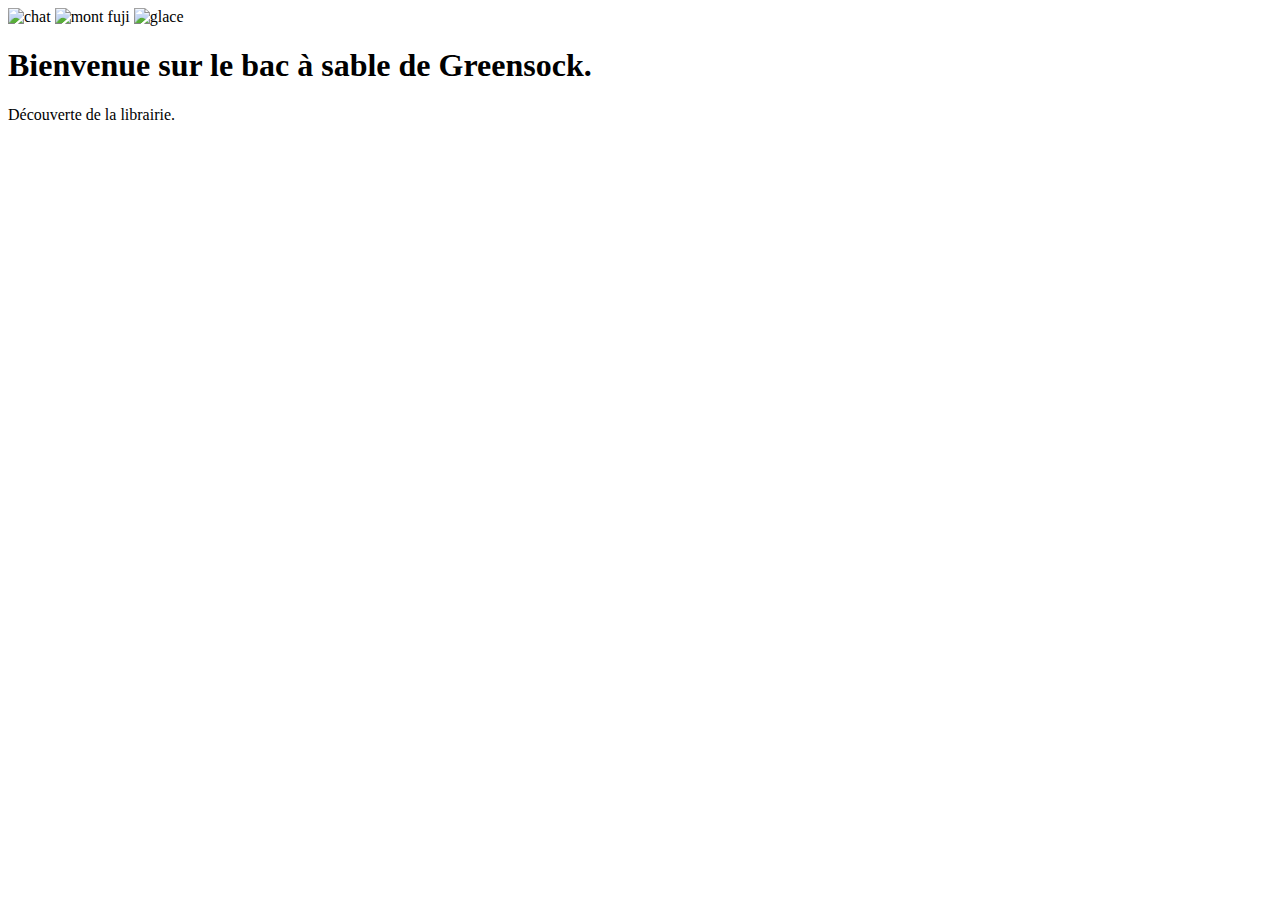
==== the-basics/index.html @ d1e67d37 "Basic structure" ====
<!DOCTYPE html>
<html lang="fr">

<head>
    <meta charset="UTF-8" />
    <meta http-equiv="X-UA-Compatible" content="IE=edge" />
    <meta name="viewport" content="width=device-width, initial-scale=1.0" />
    <title>Sandbox GSAP</title>
    <link rel="preconnect" href="https://fonts.gstatic.com" />
    <link
        href="https://fonts.googleapis.com/css2?family=Martel+Sans:wght@600;700;800;900&family=Montserrat:ital,wght@0,100;0,300;0,400;1,200&display=swap"
        rel="stylesheet" />
    <link rel="stylesheet" href="style.css" />
</head>

<body>
    <div class="container-images">
        <img src="./ressources/cat.svg" alt="chat" />
        <img src="./ressources/fuji.svg" alt="mont fuji" />
        <img src="./ressources/ice-cream.svg" alt="glace" />
    </div>

    <h1 class="title">Bienvenue sur le bac à sable de Greensock.</h1>
    <p class="txt">Découverte de la librairie.</p>

    <!-- Stagger -->

    <!-- <div class="container-btns">
    <button class="btn">Valider</button>
    <button class="btn">Valider</button>
    <button class="btn">Valider</button>
    <button class="btn">Valider</button>
    <button class="btn">Valider</button>
    <button class="btn">Valider</button>
</div> -->

    <script src="https://cdnjs.cloudflare.com/ajax/libs/gsap/3.6.1/gsap.min.js"></script>
    <script src="app.js"></script>
</body>

</html>
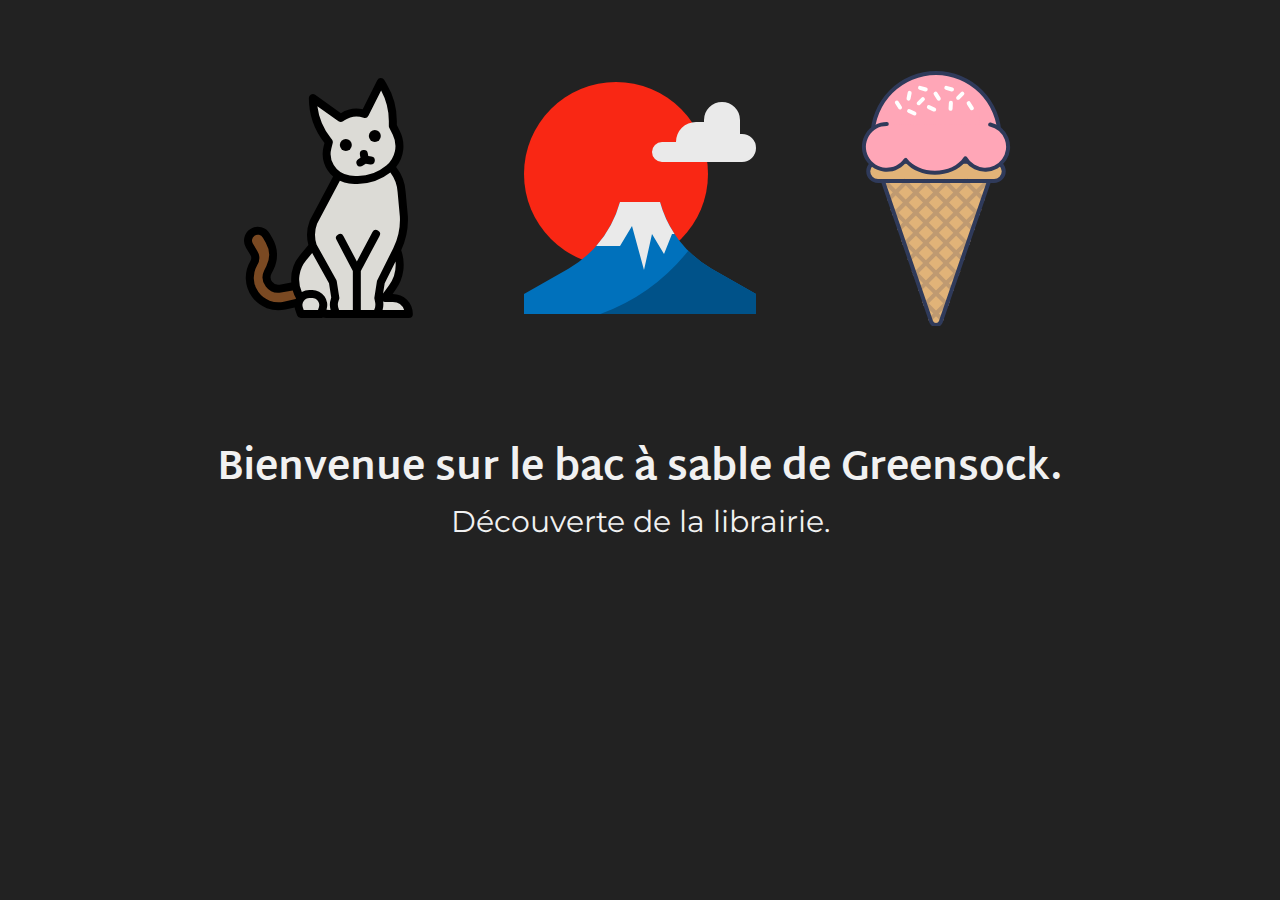
==== commit 5fd4b839: "image src" ====
--- a/the-basics/index.html
+++ b/the-basics/index.html
@@ -15,9 +15,9 @@
 
 <body>
     <div class="container-images">
-        <img src="./ressources/cat.svg" alt="chat" />
-        <img src="./ressources/fuji.svg" alt="mont fuji" />
-        <img src="./ressources/ice-cream.svg" alt="glace" />
+        <img src="./assets/cat.svg" alt="chat" />
+        <img src="./assets/fuji.svg" alt="mont fuji" />
+        <img src="./assets/ice-cream.svg" alt="glace" />
     </div>
 
     <h1 class="title">Bienvenue sur le bac à sable de Greensock.</h1>
--- a/the-basics/style.css
+++ b/the-basics/style.css
@@ -0,0 +1,79 @@
+*,
+::before,
+::after {
+  box-sizing: border-box;
+  margin: 0;
+  padding: 0;
+}
+
+body {
+  background: #222;
+  overflow: hidden;
+}
+
+.container-images {
+  display: flex;
+  justify-content: center;
+  width: 100%;
+  margin-top: 50px;
+}
+
+img {
+  width: 20%;
+  height: auto;
+  flex-shrink: 1;
+  margin: 20px;
+}
+
+h1,
+p {
+  text-align: center;
+  color: #f1f1f1;
+  line-height: 1.2;
+}
+h1 {
+  margin-top: 100px;
+  font-size: 40px;
+  padding: 0 10px;
+  font-family: Martel Sans, sans-serif;
+}
+p {
+  margin-top: 10px;
+  font-size: 30px;
+  padding: 0 10px;
+  font-family: Montserrat, sans-serif;
+}
+
+.container-btns {
+  margin-top: 100px;
+  display: flex;
+  justify-content: center;
+  align-items: center;
+  flex-direction: column;
+}
+.container-btns button {
+  padding: 10px 20px;
+  margin: 10px 0;
+  font-size: 20px;
+  background: transparent;
+  border: 1px solid #f1f1f1;
+  color: #f1f1f1;
+  cursor: pointer;
+}
+
+@media screen and (max-width: 910px) {
+  .container-images {
+    margin-top: 20px;
+  }
+  img {
+    width: 30%;
+    margin: 0px;
+  }
+  h1 {
+    margin-top: 50px;
+    font-size: 30px;
+  }
+  p {
+    font-size: 20px;
+  }
+}
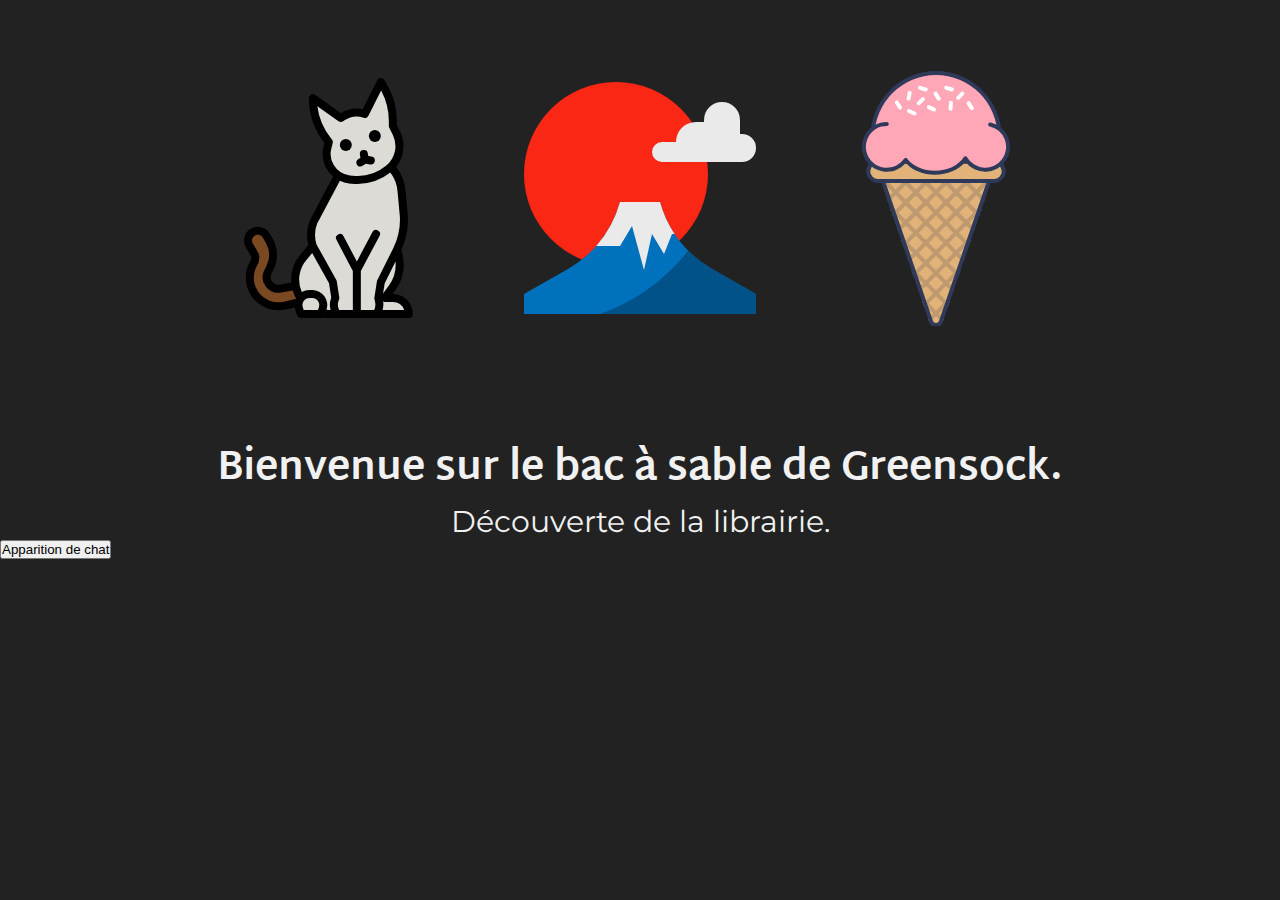
==== commit b3333d25: "button added" ====
--- a/the-basics/index.html
+++ b/the-basics/index.html
@@ -23,6 +23,8 @@
     <h1 class="title">Bienvenue sur le bac à sable de Greensock.</h1>
     <p class="txt">Découverte de la librairie.</p>
 
+    <button class="cat-fade">Apparition de chat</button>
+
     <!-- Stagger -->
 
     <!-- <div class="container-btns">
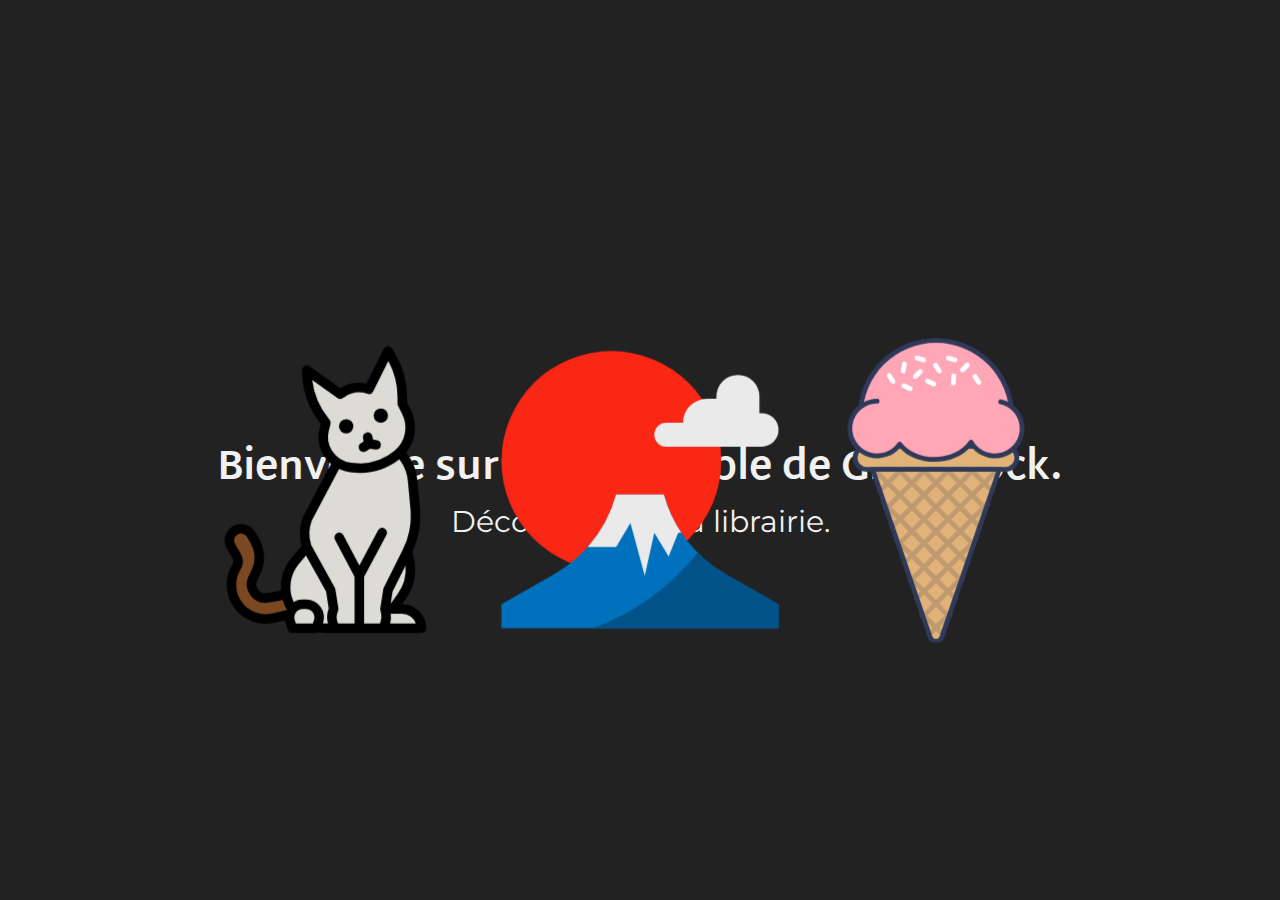
==== commit 46dc1677: "Commented button" ====
--- a/the-basics/index.html
+++ b/the-basics/index.html
@@ -23,7 +23,7 @@
     <h1 class="title">Bienvenue sur le bac à sable de Greensock.</h1>
     <p class="txt">Découverte de la librairie.</p>
 
-    <button class="cat-fade">Apparition de chat</button>
+    <!-- <button class="cat-fade">Apparition de chat</button> -->
 
     <!-- Stagger -->
 
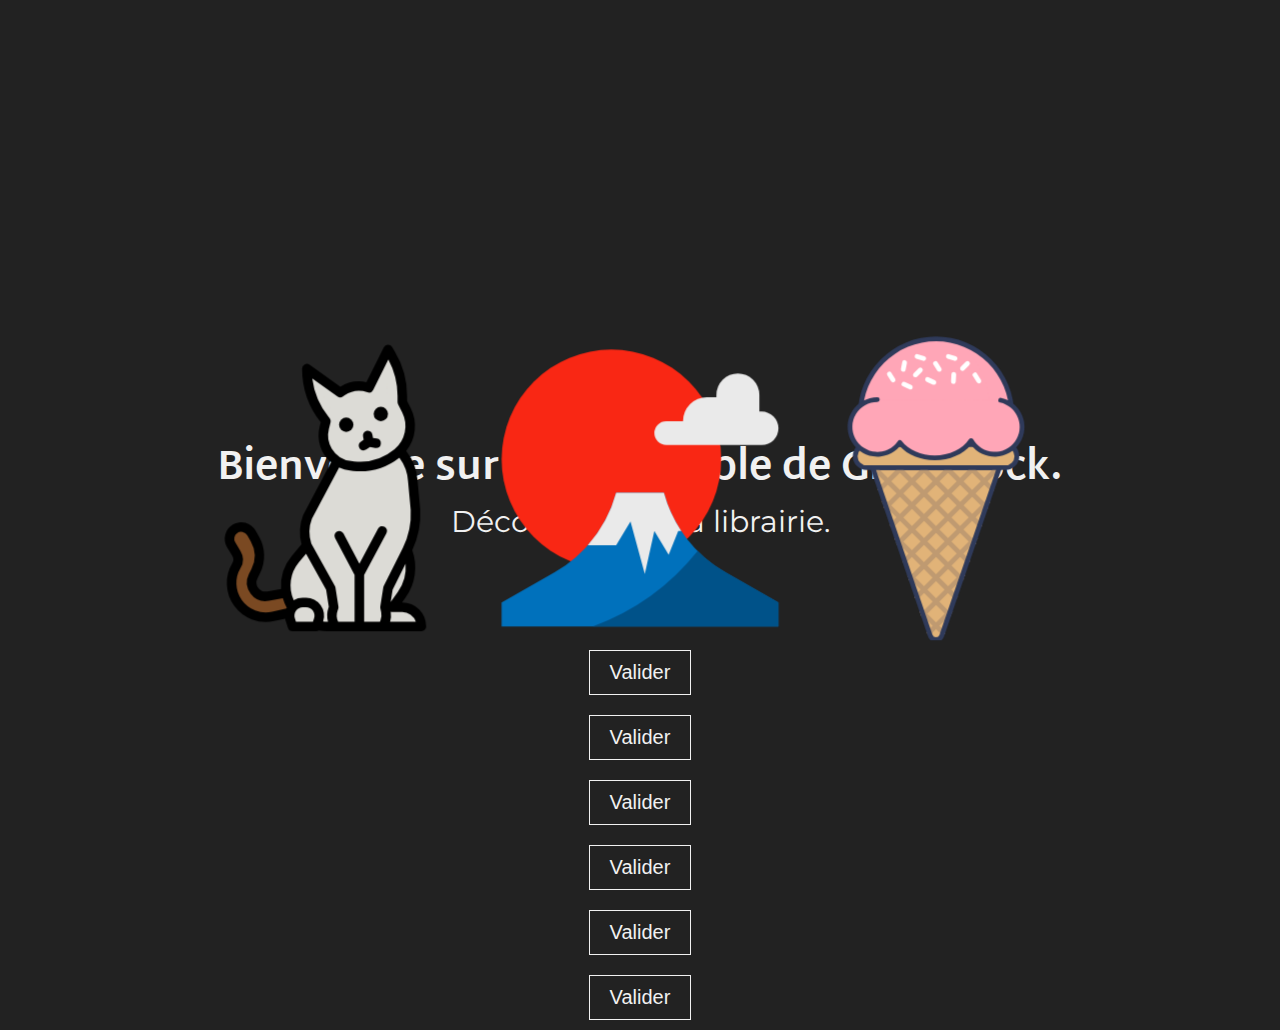
==== commit 8ff01bf4: "Buttons added" ====
--- a/the-basics/index.html
+++ b/the-basics/index.html
@@ -27,14 +27,14 @@
 
     <!-- Stagger -->
 
-    <!-- <div class="container-btns">
-    <button class="btn">Valider</button>
-    <button class="btn">Valider</button>
-    <button class="btn">Valider</button>
-    <button class="btn">Valider</button>
-    <button class="btn">Valider</button>
-    <button class="btn">Valider</button>
-</div> -->
+    <div class="container-btns">
+        <button class="btn">Valider</button>
+        <button class="btn">Valider</button>
+        <button class="btn">Valider</button>
+        <button class="btn">Valider</button>
+        <button class="btn">Valider</button>
+        <button class="btn">Valider</button>
+    </div>
 
     <script src="https://cdnjs.cloudflare.com/ajax/libs/gsap/3.6.1/gsap.min.js"></script>
     <script src="app.js"></script>
--- a/the-basics/style.css
+++ b/the-basics/style.css
@@ -8,7 +8,6 @@
 
 body {
   background: #222;
-  overflow: hidden;
 }
 
 .container-images {
